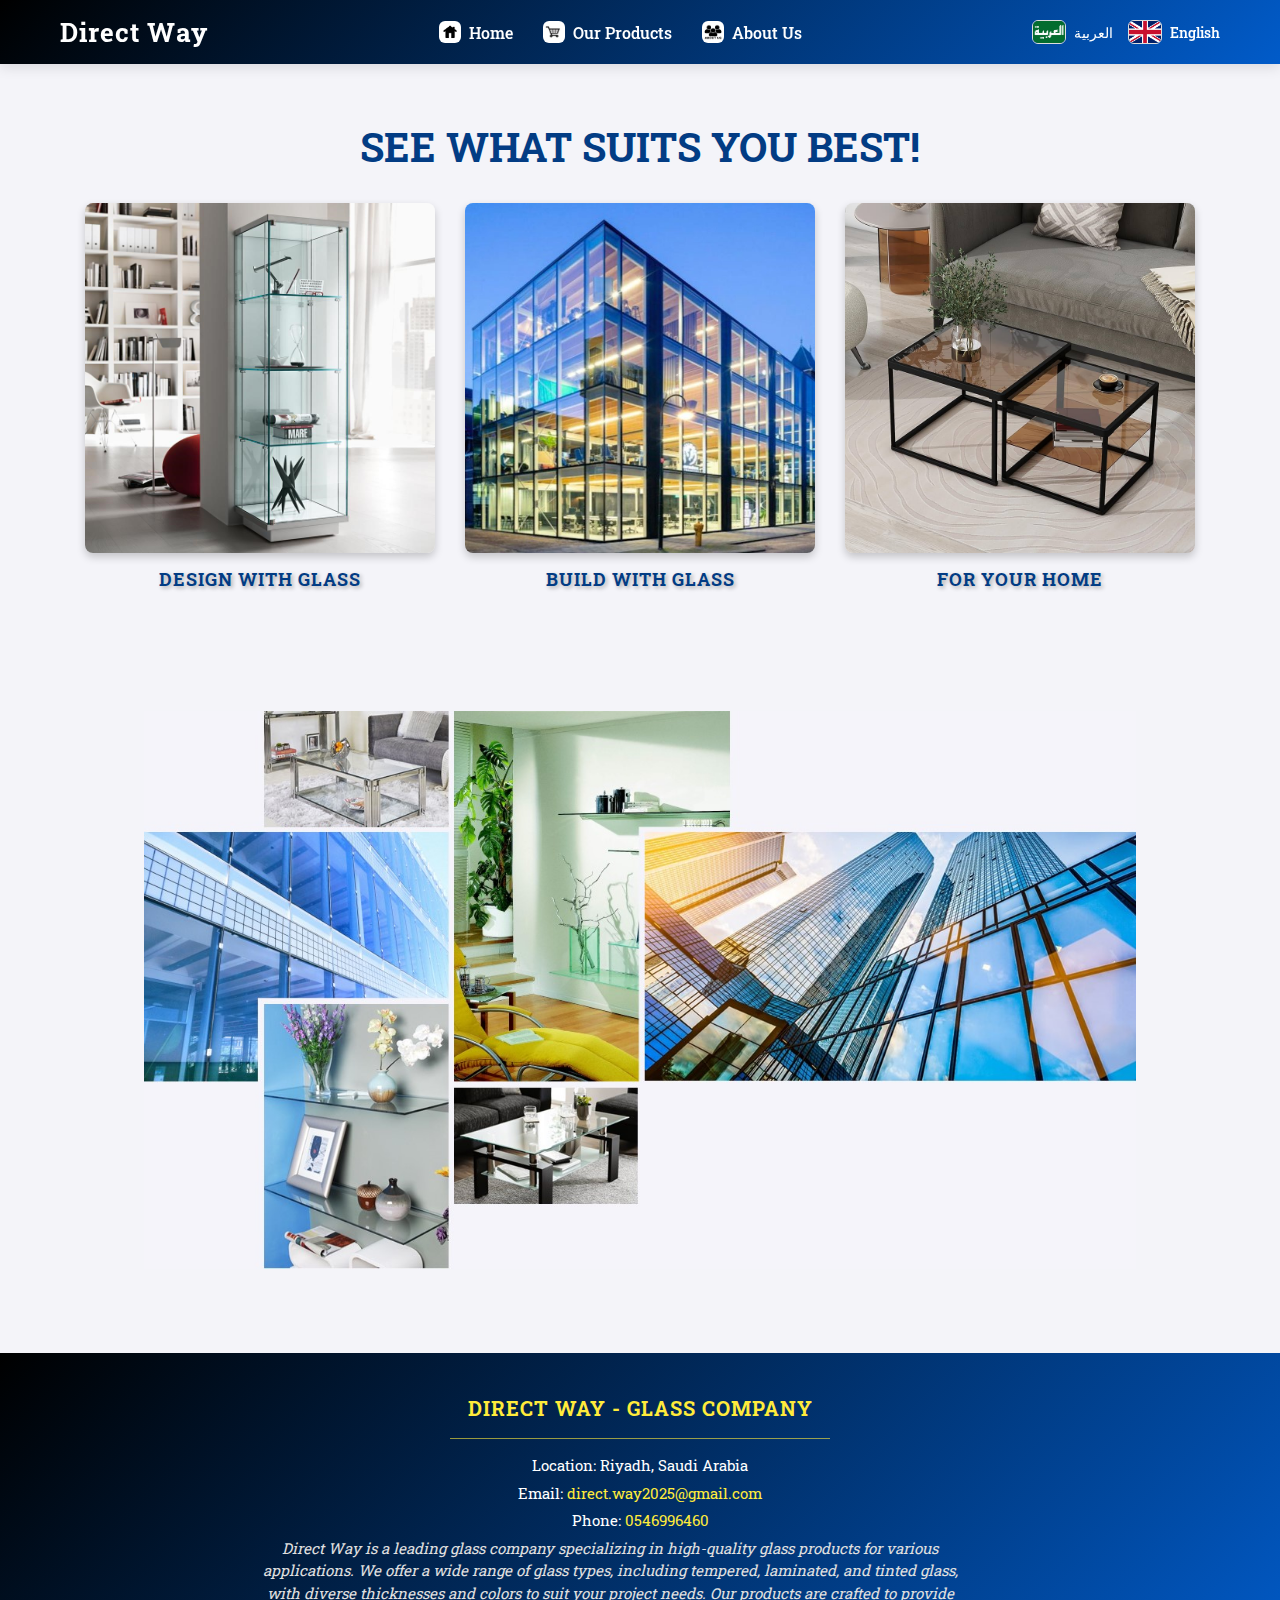
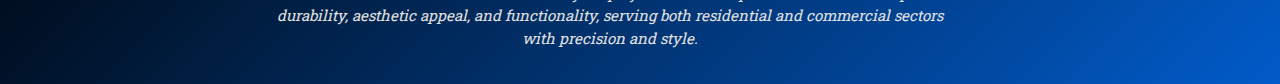
==== index.html @ 74fcae10 "Add files via upload" ====
<!DOCTYPE html>
<html lang="en">
<head>
    <meta charset="UTF-8">
    <meta name="viewport" content="width=device-width, initial-scale=1.0">
    <title>Direct Way Glass Company</title>
    <link rel="stylesheet" href="header.css">
    <link rel="stylesheet" href="footer.css">
    <link rel="stylesheet" href="main.css">
    <link href="https://fonts.googleapis.com/css2?family=Roboto+Slab:wght@400;700&display=swap" rel="stylesheet">
</head>
<body>
    <header>
        <div class="header-container">
            <div class="logo">
                <h1>Direct Way</h1>
            </div>
            <nav>
                <ul>
                    <li><a href="index.html"><img src="home.png" alt="Home Icon"> Home</a></li>
                    <li><a href="products.html"><img src="cart.jpg" alt="Products Icon"> Our Products</a></li>
                    <li><a href="aboutus.html"><img src="aboutus.png" alt="About Icon"> About Us</a></li>
                </ul>
            </nav>
            <div class="language-switch">
                <a href="arabindex.html" title="Switch to Arabic"><img src="Arabic.jpg" alt="Arabic Language Flag"> العربية</a>
                <a href="index.html" title="Switch to English"><img src="English.png" alt="English Language Flag"> English</a>
            </div>
        </div>
    </header>



    <main>
        
        <section class="intro">
            <h2>SEE WHAT SUITS YOU BEST!</h2>
        </section>
        <section class="image-gallery">
            <div class="image-item">
                <img src="s1.jpg" alt="Design with glass">
                <p>Design with glass</p>
            </div>
            <div class="image-item">
                <img src="s2.jpg" alt="Build with glass">
                <p>Build with glass</p>
            </div>
            <div class="image-item">
                <img src="s3.jpg" alt="For your home">
                <p>For your home</p>
            </div>
        </section>

        <section>
            <img class="start" src="start.jpg" alt="">
        </section>

    </main>



    <footer>
        <div class="footer-container">
            <p class="company-name">Direct Way - Glass Company</p>
            <div class="footer-divider"></div> <!-- Horizontal line divider -->
            <p>Location: Riyadh, Saudi Arabia</p>
            <p>Email: <a href="mailto:direct.way2025@gmail.com">direct.way2025@gmail.com</a></p>
            <p>Phone: <a href="tel:0546996460">0546996460</a></p>
            <p class="company-description">
                Direct Way is a leading glass company specializing in high-quality glass products for various applications. We offer a wide range of glass types, including tempered, laminated, and tinted glass, with diverse thicknesses and colors to suit your project needs. Our products are crafted to provide durability, aesthetic appeal, and functionality, serving both residential and commercial sectors with precision and style.
            </p>
        </div>
    </footer>
    
    

</body>
</html>
---- header.css ----
/* Reset styles */
* {
    margin: 0;
    padding: 0;
    box-sizing: border-box;
}

/* Body styles */
body {
    font-family: 'Roboto Slab', serif; /* More creative font family */
    background-color: #f4f4f9;
    color: #333;
    padding-top: 80px; /* Adjust based on header height */
    margin: 0;
}

/* Header styling */
header {
    position: fixed; /* Makes the header stay at the top */
    top: 0;
    width: 100%;
    background: linear-gradient(135deg, #000000, #015bc9); 
    box-shadow: 0 4px 12px rgba(0, 0, 0, 0.1);
    backdrop-filter: blur(5px);
    z-index: 1000;
}

.header-container {
    display: flex;
    justify-content: space-between;
    align-items: center;
    max-width: 1200px;
    margin: 0 auto;
    padding: 15px 20px;
}

/* Logo styling */
.logo h1 {
    font-size: 26px;
    color: #fff; /* White color for contrast with gradient background */
    font-weight: bold;
    letter-spacing: 1px;
}

/* Navigation styling */
nav ul {
    list-style: none;
    display: flex;
    gap: 30px;
}

nav ul li {
    position: relative;
}

nav ul li a {
    text-decoration: none;
    color: #fff;
    font-weight: 500;
    font-size: 16px;
    display: flex;
    align-items: center;
    transition: color 0.3s ease;
}

nav ul li a:hover {
    color: #ffeb3b; /* Yellow accent color on hover */
}

nav ul li a img {
    width: 22px;
    height: 22px;
    margin-right: 8px;
    border-radius: 6px; /* Small border radius for icons */
    transition: transform 0.3s ease;
}

nav ul li a:hover img {
    transform: scale(1.1);
}

/* Language switcher styling */
.language-switch {
    display: flex;
    gap: 15px;
}

.language-switch a {
    display: flex;
    align-items: center;
    gap: 8px;
    color: #fff;
    text-decoration: none;
    font-weight: 500;
    font-size: 14px;
    transition: color 0.3s ease;
}

.language-switch a:hover {
    color: #ffeb3b;
    transform: scale(1.05);
}

.language-switch a img {
    width: 34px; /* Increased width for the language flags */
    height: 24px; /* Slightly taller height for better visibility */
    border-radius: 6px; /* Slightly rounded corners */
    border: 1px solid #ddd;
    transition: border-color 0.3s ease;
}

.language-switch a:hover img {
    border-color: #ffeb3b;
}

/* Responsive design */
@media (max-width: 768px) {
    .header-container {
        flex-direction: column;
        gap: 10px;
    }
    
    nav ul {
        gap: 15px;
    }
    
    .logo h1 {
        font-size: 26px;
        margin-bottom: 10px;
        
    }
    
}
---- footer.css ----
/* Footer styling */
footer {
    background: linear-gradient(135deg, #000000, #015bc9); 
    color: #fff;
    padding: 30px 0;
    text-align: center;
    font-family: 'Roboto Slab', serif; /* Matches header font */
    position: relative;
    bottom: 0;
    width: 100%;
}

.footer-container {
    max-width: 800px;
    margin: 0 auto;
    padding: 0 20px;
    text-align: center;
}

/* Company name styling */
.footer-container p.company-name {
    font-size: 20px;
    font-weight: bold;
    margin: 10px 0;
    color: #ffeb3b; /* Accent color to make it stand out */
    text-transform: uppercase;
    letter-spacing: 1px;
}

/* Location, email, and phone styling */
.footer-container p {
    margin: 5px 0;
    font-size: 15px;
    line-height: 1.5;
}

.footer-container a {
    color: #ffeb3b; /* Yellow accent for links */
    text-decoration: none;
    transition: color 0.3s ease;
}

.footer-container a:hover {
    color: #fff; /* Changes to white on hover */
}

/* Styling for the company description */
.company-description {
    margin-top: 15px;
    font-size: 14px;
    line-height: 1.8;
    color: #e0e0e0; /* Slightly lighter color for readability */
    max-width: 700px;
    margin-left: auto;
    margin-right: auto;
    font-style: italic;
}

/* Horizontal divider line for separation */
.footer-divider {
    width: 50%;
    height: 1px;
    background-color: #ffeb3b; /* Accent color for the divider line */
    margin: 15px auto;
    opacity: 0.6;
}

/* Ensure footer stays at the bottom of the page */
body, html {
    min-height: 100vh;
    display: flex;
    flex-direction: column;
}

footer {
    margin-top: auto;
}

/* Responsive design for footer */
@media (max-width: 768px) {
    .footer-container p, .company-description {
        font-size: 13px;
    }
    .footer-container p.company-name {
        font-size: 18px;
    }
}
---- main.css ----
/* Main section styling */
main {
    padding: 40px 20px;
    text-align: center;
    font-family: 'Roboto Slab', serif;
}

.start{
    width: 80%;
    margin-bottom: 40px;
    margin-top: 120px;
}

/* Header styling within main */
.intro h2 {
    font-size: 40px;
    color: #023c84;
    margin-bottom: 30px;
    font-weight: bold;
}

/* Image gallery styling */
.image-gallery {
    display: flex;
    justify-content: center;
    gap: 30px; /* Increased gap for more space between images */
    flex-wrap: wrap;
}

.image-item {
    width: 350px; /* Increased width for larger images */
    text-align: center;
}

.image-item img {
    width: 100%;
    height: auto;
    border-radius: 8px;
    box-shadow: 0 4px 8px rgba(0, 0, 0, 0.2);
    transition: transform 0.3s ease;
}

.image-item img:hover {
    transform: scale(1.05);
}

/* Text styling under each photo */
.image-item p {
    margin-top: 10px;
    font-size: 18px;
    font-weight: bold;
    color: #023c84;
    text-transform: uppercase;
    letter-spacing: 1px;
    transition: color 0.3s ease;
    text-shadow: 2px 2px 4px rgba(0, 0, 0, 0.3);
}

/* Add gradient color on hover */
.image-item p:hover {
    color: #ff4d4d;
    text-shadow: 2px 2px 8px rgba(0, 0, 0, 0.4);
}

/* Responsive design adjustments */
@media (max-width: 768px) {
    .image-gallery {
        flex-direction: row;
        align-items: center;
    }
    .image-item {
        width: 40%; 
    }

    .image-item p {
    margin-bottom: 20px;
    }

    .start{
        margin-top: 40px;
        width: 100%;
        transition: transform 0.8s ease;

    }

    .intro h2 {
        margin-top: 40px;
        font-size: 30px;

    }

    .start:hover{
        margin-top: 40px;
        width: 100%;
        transform: scale(1.05);
    }



}

@media (min-width: 768px) and (max-width: 1200px) {
    .image-item {
        width: 40%; 
    }

    .image-item p {
        margin-bottom: 2dvb;
        }
        .start{
            margin-top: 40px;
        }
    
}
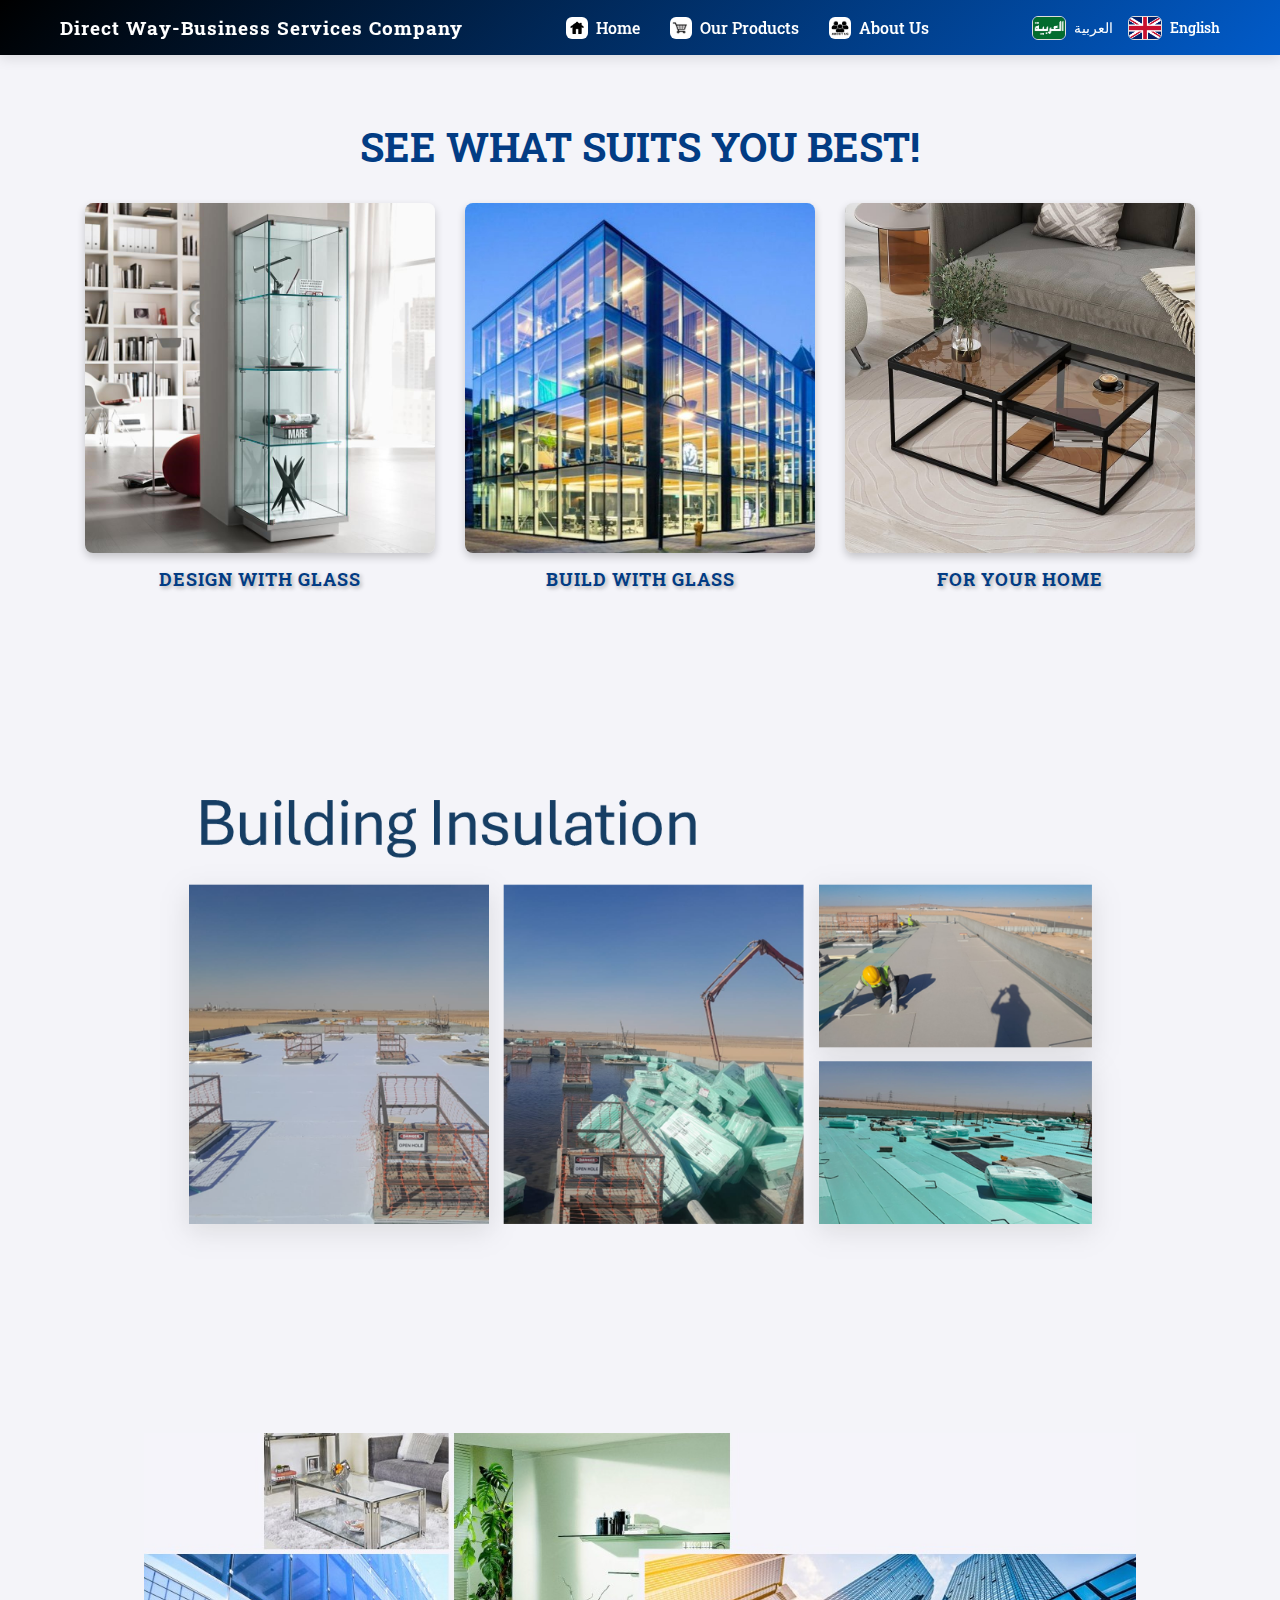
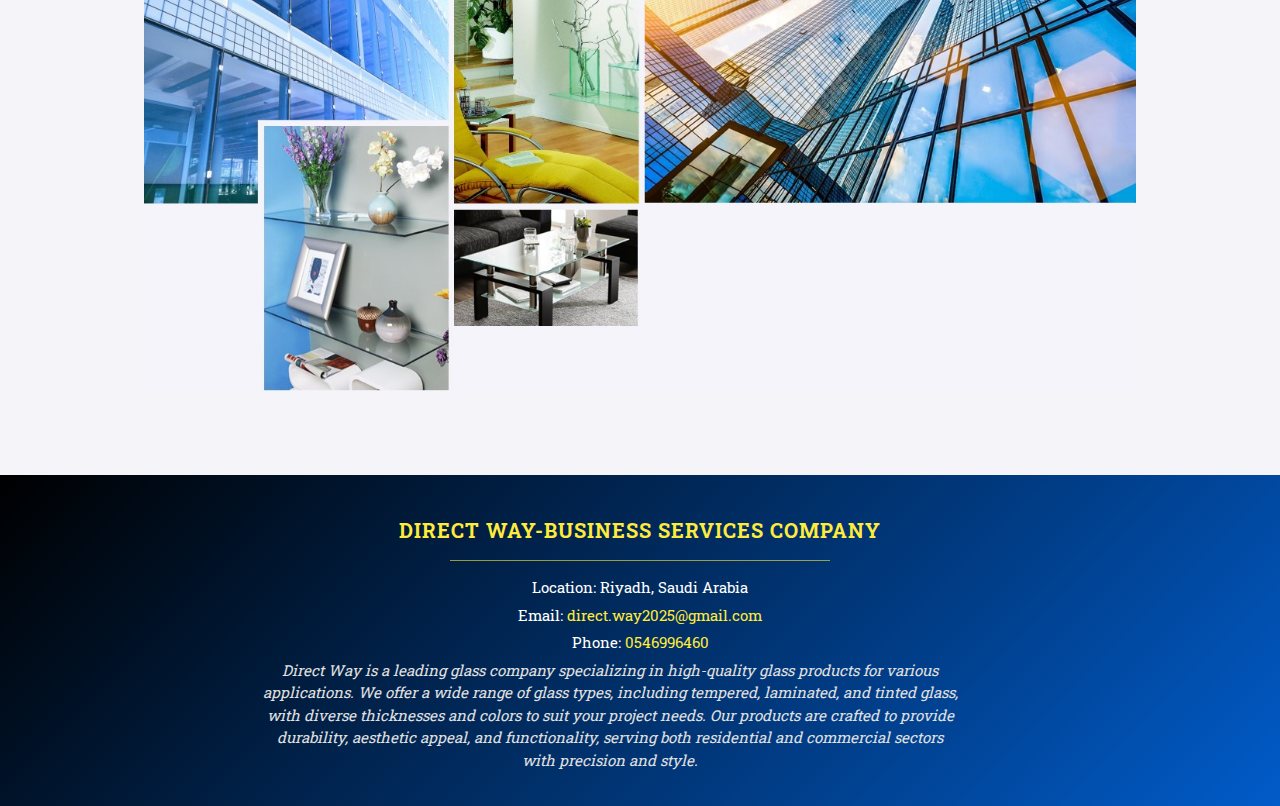
==== commit d444c5e6: "Update index.html" ====
--- a/index.html
+++ b/index.html
@@ -3,7 +3,7 @@
 <head>
     <meta charset="UTF-8">
     <meta name="viewport" content="width=device-width, initial-scale=1.0">
-    <title>Direct Way Glass Company</title>
+    <title>Direct Way-Business Services Company</title>
     <link rel="stylesheet" href="header.css">
     <link rel="stylesheet" href="footer.css">
     <link rel="stylesheet" href="main.css">
@@ -13,7 +13,7 @@
     <header>
         <div class="header-container">
             <div class="logo">
-                <h1>Direct Way</h1>
+                <h1 style="font-size: larger;">Direct Way-Business Services Company</h1>
             </div>
             <nav>
                 <ul>
@@ -52,6 +52,7 @@
         </section>
 
         <section>
+            <img class="start" src="azlengmain.PNG" alt="">
             <img class="start" src="start.jpg" alt="">
         </section>
 
@@ -61,7 +62,7 @@
 
     <footer>
         <div class="footer-container">
-            <p class="company-name">Direct Way - Glass Company</p>
+            <p class="company-name">Direct Way-Business Services Company</p>
             <div class="footer-divider"></div> <!-- Horizontal line divider -->
             <p>Location: Riyadh, Saudi Arabia</p>
             <p>Email: <a href="mailto:direct.way2025@gmail.com">direct.way2025@gmail.com</a></p>
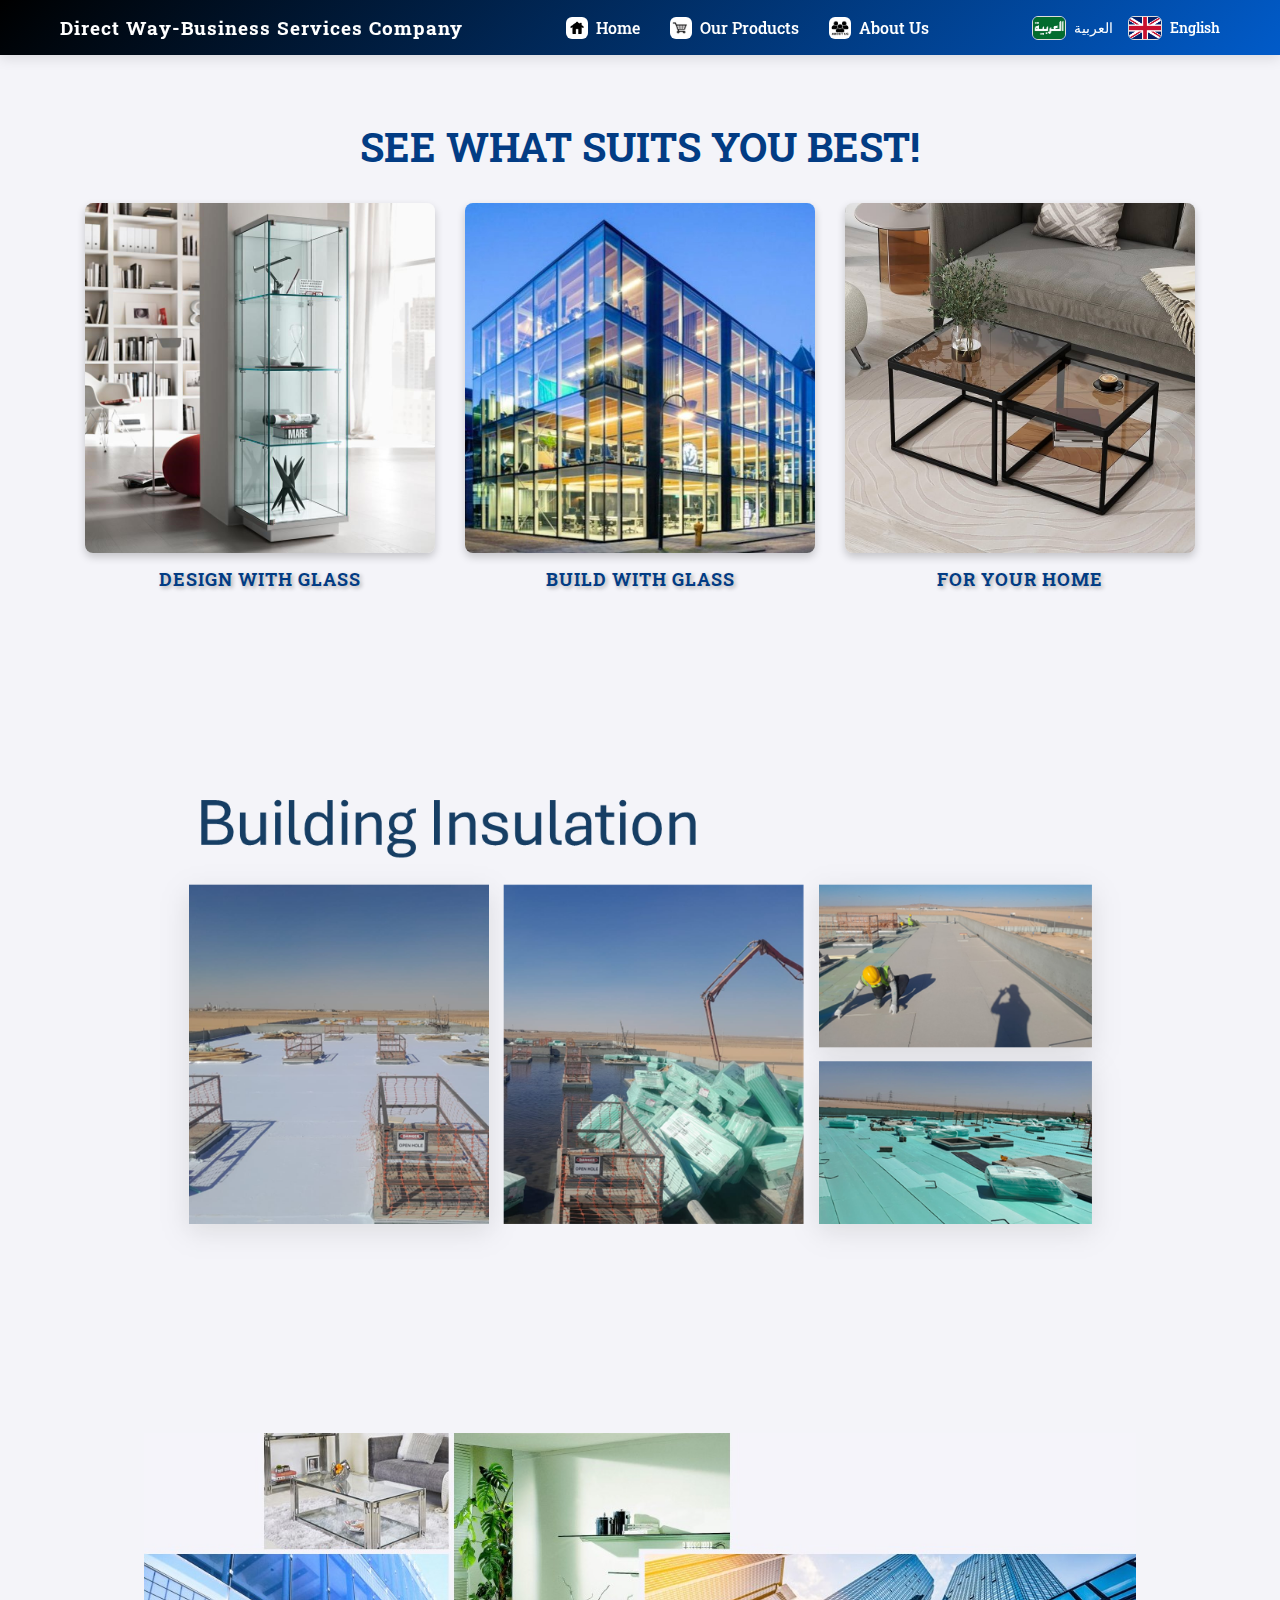
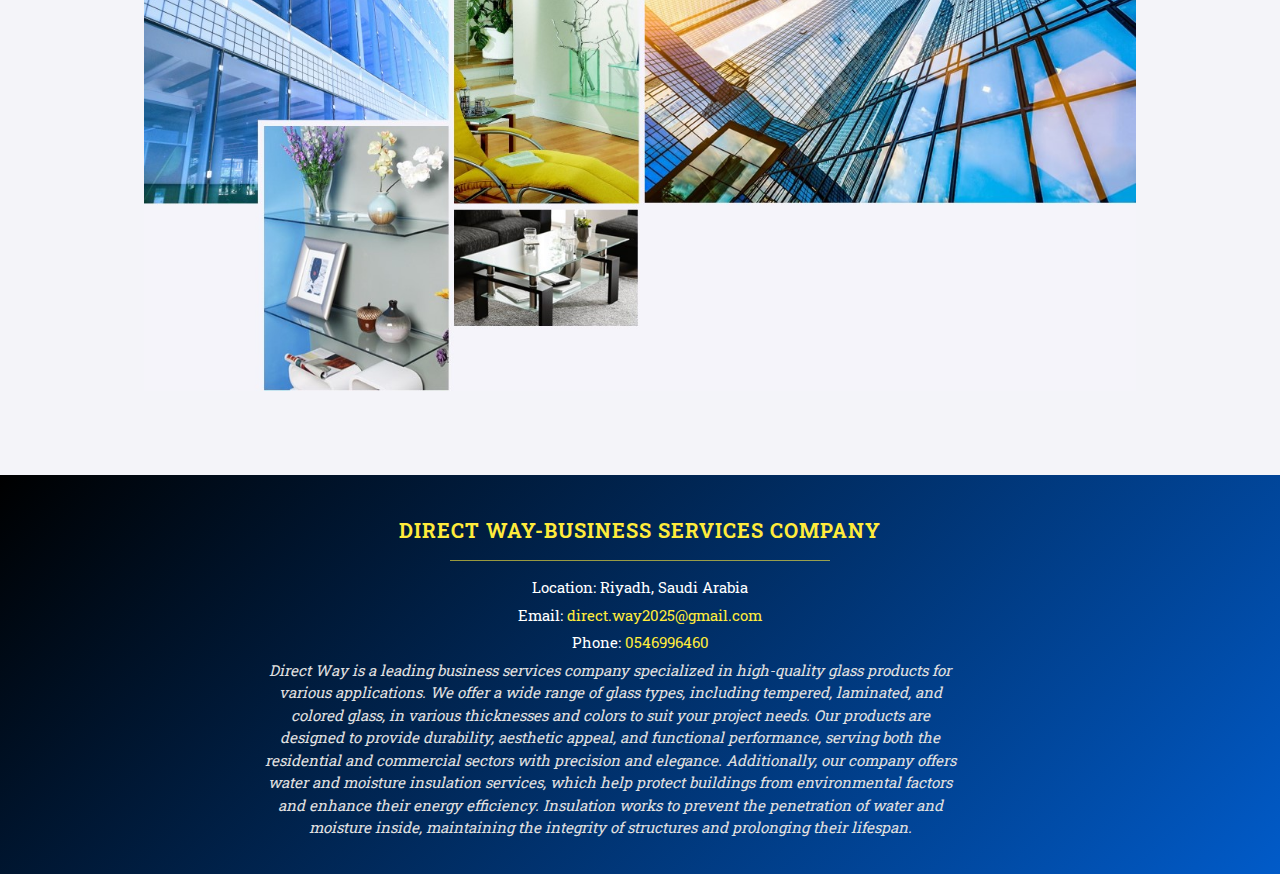
==== commit 60e58cc7: "Update index.html" ====
--- a/index.html
+++ b/index.html
@@ -68,8 +68,7 @@
             <p>Email: <a href="mailto:direct.way2025@gmail.com">direct.way2025@gmail.com</a></p>
             <p>Phone: <a href="tel:0546996460">0546996460</a></p>
             <p class="company-description">
-                Direct Way is a leading glass company specializing in high-quality glass products for various applications. We offer a wide range of glass types, including tempered, laminated, and tinted glass, with diverse thicknesses and colors to suit your project needs. Our products are crafted to provide durability, aesthetic appeal, and functionality, serving both residential and commercial sectors with precision and style.
-            </p>
+                Direct Way is a leading business services company specialized in high-quality glass products for various applications. We offer a wide range of glass types, including tempered, laminated, and colored glass, in various thicknesses and colors to suit your project needs. Our products are designed to provide durability, aesthetic appeal, and functional performance, serving both the residential and commercial sectors with precision and elegance. Additionally, our company offers water and moisture insulation services, which help protect buildings from environmental factors and enhance their energy efficiency. Insulation works to prevent the penetration of water and moisture inside, maintaining the integrity of structures and prolonging their lifespan.            </p>
         </div>
     </footer>
     
